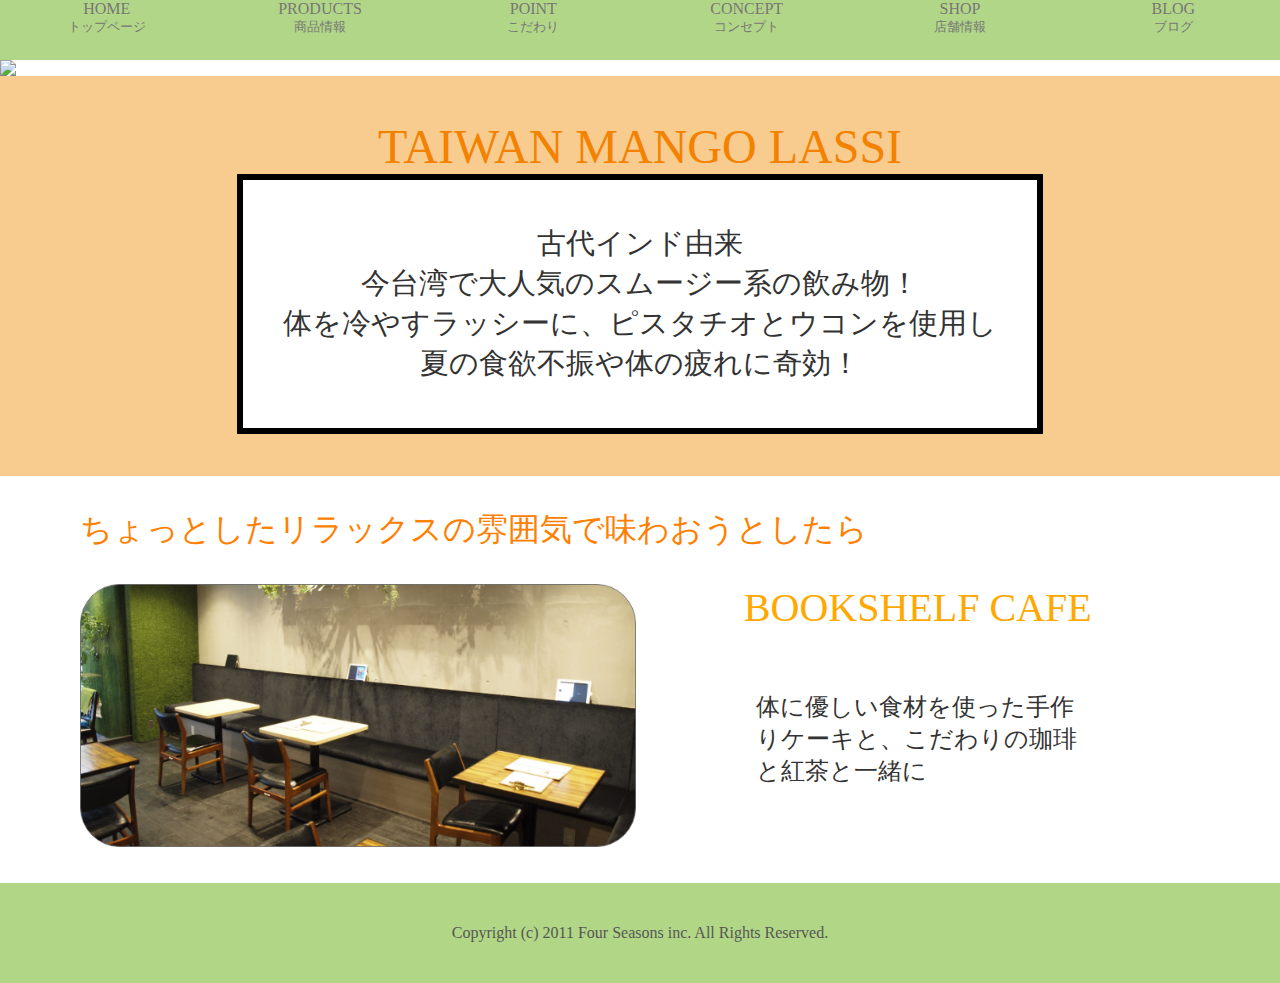
==== index.html @ 582a5374 "Shop info with padding change" ====
<!DOCTYPE html>
<html lang="en">
  <head>
    <meta charset="UTF-8" />
    <meta name="viewport" content="width=device-width, initial-scale=1.0" />
    <title>Document</title>
    <link rel="stylesheet" href="/css/style.css" />
  </head>

  <body>
    <div class="menu__bar">
      <ul class="menu__box">
        <li class="menu__list">
          <div>HOME</div>
          <div class="menu__list--Japanese">トップページ</div>
        </li>
        <li class="menu__list">
          <div>PRODUCTS</div>
          <div class="menu__list--Japanese">商品情報</div>
        </li>
        <li class="menu__list">
          <div>POINT</div>
          <div class="menu__list--Japanese">こだわり</div>
        </li>
        <li class="menu__list">
          <div>CONCEPT</div>
          <div class="menu__list--Japanese">コンセプト</div>
        </li>
        <li class="menu__list">
          <div>SHOP</div>
          <div class="menu__list--Japanese">店舗情報</div>
        </li>
        <li class="menu__list">
          <div>BLOG</div>
          <div class="menu__list--Japanese">ブログ</div>
        </li>
      </ul>
    </div>
    <div>
      <img class="title__img" src="/images/title.png" />
    </div>
    <div class="product__area">
      <div class="product__box">
        <div class="product__title">
          TAIWAN MANGO LASSI
        </div>

        <div class="product__content">
          <span>
            古代インド由来
          </span>
          <span>
            今台湾で大人気のスムージー系の飲み物！
          </span>
          <span>
            体を冷やすラッシーに、ピスタチオとウコンを使用し
          </span>
          <span>
            夏の食欲不振や体の疲れに奇効！
          </span>
        </div>
      </div>
    </div>
    <div class="shop__area">
      <div class="shop__title" style="font-size: 200%">
        ちょっとしたリラックスの雰囲気で味わおうとしたら
      </div>
      <div class="shop__info">
        <div class="shop__img">
          <img src="/images/shop.png" />
        </div>
        <div class="shop__overview">
          <div class="shop__overview--title">
            BOOKSHELF CAFE
          </div>
          <div class="shop__overview--intro">
            体に優しい食材を使った手作りケーキと、こだわりの珈琲と紅茶と一緒に
          </div>
        </div>
      </div>
    </div>
    <div class="footer">
      Copyright (c) 2011 Four Seasons inc. All Rights Reserved.
    </div>
  </body>
</html>
---- css/style.css ----
@font-face {
    font-family: "RoBrushStd-UB";
    src: url("/fonts/RoBrushStd-UB.otf") format("opentype");
    /*
    font-family: "BritannicBQ-Bold";
    src: url("/fonts/BritannicBQ-Bold.otf") format("opentype");
    */
}

@font-face {
    font-family: "BritannicBQ-Bold";
    src: url("/fonts/BritannicBQ-Bold.otf") format("opentype");
}

html,
body {
    font-family: "RoBrushStd-UB";
    margin: 0;
}


.menu__bar {
    top: 0px;
    left: 0px;
    width: 100%;
    height: 60px;
    background: #8BC24C 0% 0% no-repeat padding-box;
    opacity: 0.67;
    position: fixed;
}

.menu__box {
    list-style: none;
    padding: 0;
    margin: 0;
    display: flex;
    justify-content: center;
    font-size: medium;
}

.menu__list {
    width: calc(100% / 6);
    text-align: center;
    font-family: "RoBrushStd-UB";
    color: #333333;
    padding: 0;
}

.menu__list--Japanese {
    font-size: smaller;
}


/*
.title {
    position: relative;
    width: 100%;
    height: 100%;
    background-repeat: no-repeat;
    background-image: url("/images/title@2x.png");
    background-size: 100%;
    vertical-align: middle;
}
*/

.title__img {
    width: 100%;
    margin-top: 60px;
    vertical-align: middle;
}

.product__area {
    width: 100%;
    height: 400px;
    margin: 0;
    background: #f8cb8f;
    display: flex;
    align-items: center;
    justify-content: center;
    text-align: center;
    vertical-align: middle;
    opacity: 1;
}

.product__box {
    width: 100%;
    height: 100%;
    padding: 0;
    margin: 0;
    align-items: center;
    justify-content: center;
    text-align: center;
    display: flex;
    flex-direction: column;
    align-content: center;
}

.product__title {
    font-size: 300%;
    font-family: "BritannicBQ-Bold";
    color: #F38200;
}

.product__content {
    width: 62%;
    height: 62%;
    border-width: 6px;
    font-size: 180%;
    border-style: solid;
    border-color: black;
    font-family: "RoBrushStd-UB";
    color: #333333;
    margin: 0;
    background-color: white;
    display: flex;
    align-items: center;
    justify-content: center;
    flex-direction: column;
    vertical-align: middle;
}

.shop__area {
    margin: 0 3em;
}

.shop__title{
    padding: 1em 2em 0 1em;
    font-size: 200%;
    color: #FF8000;
    width: 100%;
}

.shop__info {
    padding: 2em;
    display: flex;
}

.shop__img {
    width: 50%;
}

.shop__img img {
    width: 100%;
}

.shop__overview {
    width: 40%;
    padding: 0 60px;
}

.shop__overview--intro{
    padding: 60px 60px;
    font-size: 150%;
    text-align: left;
    font-family: "RoBrushStd-UB";
    color: #333333;
}
.shop__overview--title{
    text-align: center;
    font-size: 250%;
    font-family: "RoBrushStd-UB";
    color: #FFA800;
}

/* .shop__area {
    height: 60%;
    flex-direction: row;
    display: flex;
    background-color: white;
    justify-content: center;
    align-content: center;
    text-align: center;
    vertical-align: middle;
    position: relative;
}

.shop__title{
    top :6%;
    left : 5%;
    bottom: auto;
    text-align: center;
    font-family: "RoBrushStd-UB";
    color: #FF8000;
    font-size: 200%;
    opacity: 1;
    position: absolute;
    background-color:white;
}
.shop__img{
    width: 50%;
    top : 15%;
    left:5%;
    right: auto;
    position: absolute;
    vertical-align: middle;
}
.shop__info{
    display: flex;
    vertical-align: middle;
    align-items: center;
    align-content: center;
    flex-direction: column;
}
.shop__info--title{
    position: absolute;
    top:6%;
    left:65%;
    text-align: center;
    font-size: 250%;
    font-family: "RoBrushStd-UB";
    color: #FFA800;
    opacity: 1;
}
.shop__info--intro{
    position: absolute;
    top:30%;
    left:70%;
    font-size: 150%;
    width: 50%;
    text-align: left;
    font-family: "RoBrushStd-UB";
    color: #333333;
    opacity: 1;
} */

.footer {
    left: 0;
    width: 100%;
    height: 100px;
    background: #8BC24C 0% 0% no-repeat padding-box;
    opacity: 0.67;
    align-items: center;
    justify-content: center;
    text-align: center;
    display: flex;
    vertical-align: middle;
}
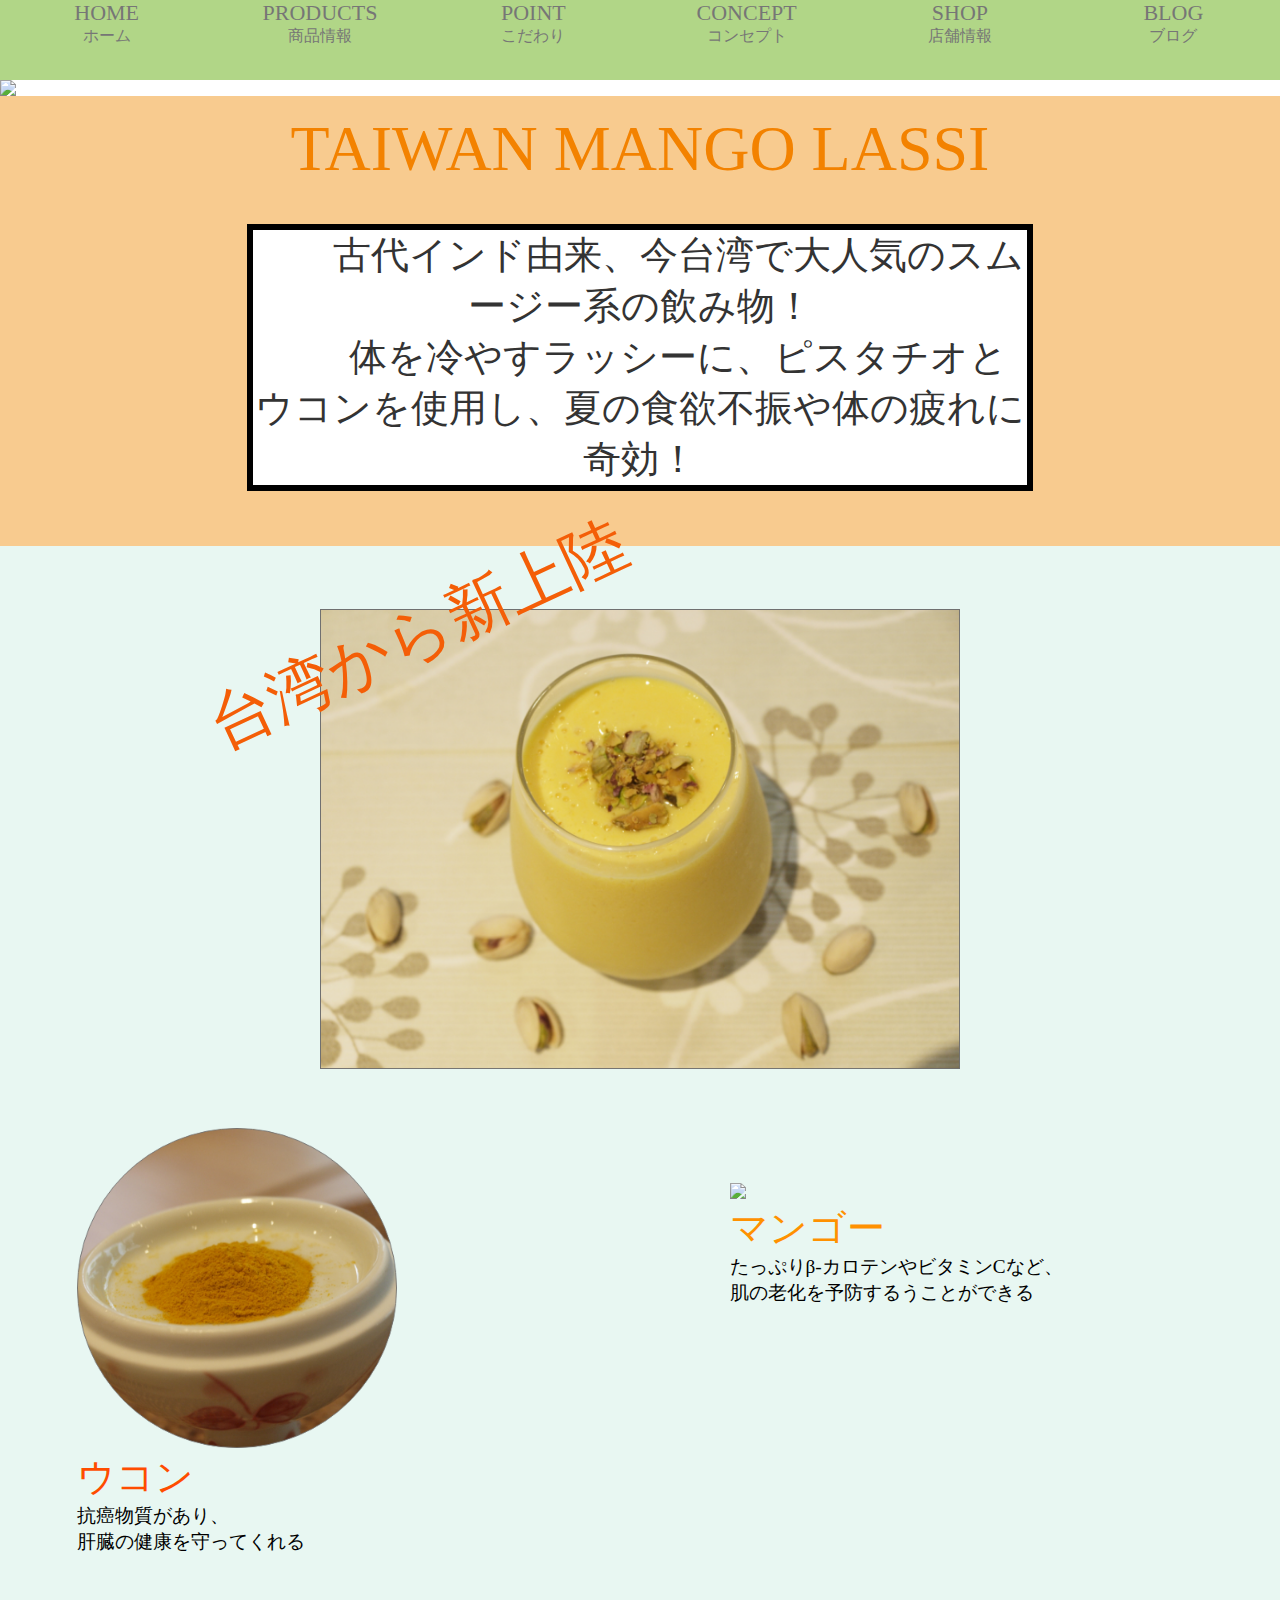
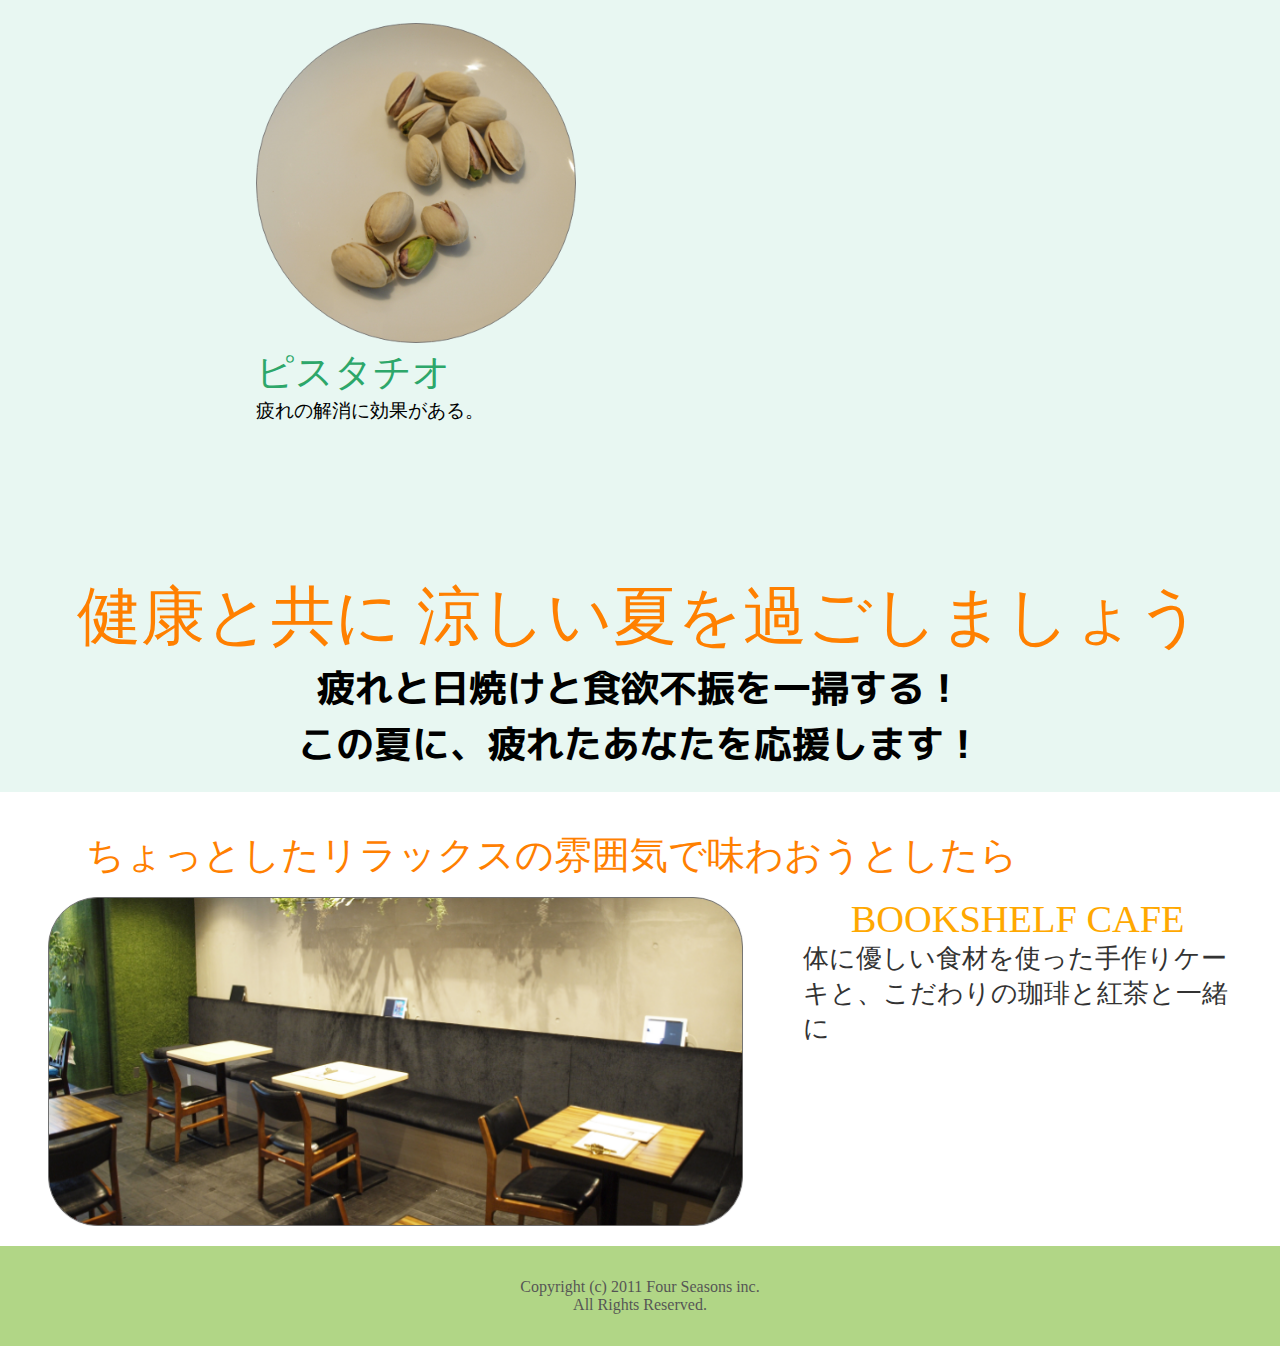
==== commit 7bd6f6f2: "Basic Website complete" ====
--- a/index.html
+++ b/index.html
@@ -12,7 +12,7 @@
       <ul class="menu__box">
         <li class="menu__list">
           <div>HOME</div>
-          <div class="menu__list--Japanese">トップページ</div>
+          <div class="menu__list--Japanese">ホーム</div>
         </li>
         <li class="menu__list">
           <div>PRODUCTS</div>
@@ -47,22 +47,69 @@
 
         <div class="product__content">
           <span>
-            古代インド由来
+            　　古代インド由来、今台湾で大人気のスムージー系の飲み物！
           </span>
           <span>
-            今台湾で大人気のスムージー系の飲み物！
-          </span>
-          <span>
-            体を冷やすラッシーに、ピスタチオとウコンを使用し
-          </span>
-          <span>
-            夏の食欲不振や体の疲れに奇効！
+            　　体を冷やすラッシーに、ピスタチオとウコンを使用し、夏の食欲不振や体の疲れに奇効！
           </span>
         </div>
       </div>
     </div>
+
+    <div class="point__area">
+
+      <div class="section__intro">
+        <div class="point__intro">
+          台湾から新上陸
+        </div>
+        <div class="point__product--img">
+          <img src="/images/product.png">
+        </div>
+      </div>
+
+      <div class="section__point">
+        <div class="point__ukon">
+          <img class="point__ukon--img" src="/images/ukon.png">
+          <div class="point__ukon--text">
+            <span class="point__ukon--textfont">ウコン</span>
+            <span>抗癌物質があり、</span>
+            <span>肝臓の健康を守ってくれる</span>
+          </div>
+        </div>
+
+        <div class="point__mango">
+          <img class="point__mango--img" src="/images/mangosummer.png">
+          <div class="point__mango--text">
+            <span class="point__mango--textfont">マンゴー</span>
+            <span>たっぷりβ-カロテンやビタミンCなど、</span>
+            <span>肌の老化を予防するうことができる</span>
+          </div>
+        </div>
+
+        <div class="point__pistachio">
+          <img class="point__pistachio--img" src="/images/pistachio.png">
+          <div class="point__pistachio--text">
+            <span class="point__pistachio--textfont">ピスタチオ</span>
+            <span>疲れの解消に効果がある。</span>
+          </div>
+        </div>
+
+      </div>
+
+      <div class="section-concept">
+        <div class="concept__first">
+          <span>健康と共に</span>
+          <span>涼しい夏を過ごしましょう</span>
+        </div>
+        <div class="concept__second">
+          <span>疲れと日焼けと食欲不振を一掃する！</span>
+          <span>この夏に、疲れたあなたを応援します！</span>
+        </div>
+      </div>
+
+    </div>
     <div class="shop__area">
-      <div class="shop__title" style="font-size: 200%">
+      <div class="shop__title">
         ちょっとしたリラックスの雰囲気で味わおうとしたら
       </div>
       <div class="shop__info">
@@ -80,7 +127,8 @@
       </div>
     </div>
     <div class="footer">
-      Copyright (c) 2011 Four Seasons inc. All Rights Reserved.
+      <span>Copyright (c) 2011 Four Seasons inc. </span>
+      <span>       All Rights Reserved.</span>
     </div>
   </body>
 </html>
--- a/css/style.css
+++ b/css/style.css
@@ -12,6 +12,11 @@
     src: url("/fonts/BritannicBQ-Bold.otf") format("opentype");
 }
 
+@font-face{
+    font-family: "MPLUS1p-Bold";
+    src:url("/fonts/MPLUS1p-Bold.ttf") format("truetype")
+}
+
 html,
 body {
     font-family: "RoBrushStd-UB";
@@ -20,22 +25,22 @@
 
 
 .menu__bar {
-    top: 0px;
-    left: 0px;
-    width: 100%;
-    height: 60px;
-    background: #8BC24C 0% 0% no-repeat padding-box;
+    width: 100%;
+    height: 80px;
+    background: #8BC24C;
     opacity: 0.67;
     position: fixed;
+    z-index: 10;
 }
 
 .menu__box {
     list-style: none;
     padding: 0;
-    margin: 0;
-    display: flex;
-    justify-content: center;
-    font-size: medium;
+    margin:0;
+    display: flex;
+    justify-content: center;
+    text-align: center;
+    vertical-align: middle;
 }
 
 .menu__list {
@@ -43,35 +48,21 @@
     text-align: center;
     font-family: "RoBrushStd-UB";
     color: #333333;
-    padding: 0;
+    font-size:22px;
 }
 
 .menu__list--Japanese {
-    font-size: smaller;
-}
-
-
-/*
-.title {
-    position: relative;
-    width: 100%;
-    height: 100%;
-    background-repeat: no-repeat;
-    background-image: url("/images/title@2x.png");
-    background-size: 100%;
-    vertical-align: middle;
-}
-*/
+    font-size: 16px;
+}
 
 .title__img {
     width: 100%;
-    margin-top: 60px;
+    margin-top: 80px;
     vertical-align: middle;
 }
 
 .product__area {
     width: 100%;
-    height: 400px;
     margin: 0;
     background: #f8cb8f;
     display: flex;
@@ -86,7 +77,7 @@
     width: 100%;
     height: 100%;
     padding: 0;
-    margin: 0;
+    margin: 1em;
     align-items: center;
     justify-content: center;
     text-align: center;
@@ -96,7 +87,7 @@
 }
 
 .product__title {
-    font-size: 300%;
+    font-size: 5vw;
     font-family: "BritannicBQ-Bold";
     color: #F38200;
 }
@@ -105,12 +96,12 @@
     width: 62%;
     height: 62%;
     border-width: 6px;
-    font-size: 180%;
+    font-size: 3vw;
     border-style: solid;
     border-color: black;
     font-family: "RoBrushStd-UB";
     color: #333333;
-    margin: 0;
+    margin: 1em;
     background-color: white;
     display: flex;
     align-items: center;
@@ -119,24 +110,135 @@
     vertical-align: middle;
 }
 
+.point__area{
+    background: #e8f7f2;
+}
+
+.section__intro{
+    position: relative;
+    display: flex;
+    padding-top:7vh;
+    margin:auto;
+    justify-content: center;
+}
+.point__intro{
+    position: absolute;
+    transform: rotate(-25deg); 
+    font-size:5vw;
+    color:#F45E07;
+    top:5vh;
+    left:15vw;
+}
+.point__product--img{
+    width:50%;
+}
+.point__product--img img{
+    width: 100%;
+}
+
+.section__point{
+    position: relative;
+    display: flex;
+    justify-content: center; 
+    width: auto;
+    height:auto;
+    min-height: 1400px;
+}
+.point__ukon{
+    position:absolute;
+    top: 5%;
+    left: 6%;
+}
+.point__ukon--img{
+    width: 25vw;
+}
+.point__ukon--img img{
+    width: 100%;
+}
+.point__ukon--text{
+    display: flex;
+    flex-direction: column;
+    font-size: 1.5vw;
+}
+.point__ukon--textfont{
+    color : #FF4C00;
+    font-size: 3vw;
+}
+
+.point__mango{
+    position: absolute;
+    top: 10%;
+    left: 57%;
+}
+.point__mango--img{
+    width: 32vw;
+}
+.point__mango--img img{
+    width: 100%;
+}
+.point__mango--text{
+    display: flex;
+    flex-direction: column;
+    font-size: 1.5vw;
+}
+.point__mango--textfont{
+    color : #FF9100;
+    font-size: 3vw;
+}
+
+.point__pistachio{
+    position: absolute;
+    top: 50%;
+    left: 20%;
+}
+.point__pistachio--text{
+    display: flex;
+    flex-direction: column;
+    font-size: 1.5vw;
+}
+.point__pistachio--img{
+    width: 25vw;
+}
+.point__pistachio--img img{
+    width: 100%;
+}
+.point__pistachio--textfont{
+    color : #2da76a;
+    font-size: 3vw;
+}
+
+.section-concept{
+    text-align: center;
+    padding-bottom: 20px;
+}
+.concept__first{
+    color: #FF8000;
+    font-size: 5vw;
+}
+.concept__second{
+    display: flex;
+    font-family: "MPLUS1p-Bold";
+    flex-direction: column;
+    font-size: 3vw;
+}
 .shop__area {
     margin: 0 3em;
 }
 
 .shop__title{
     padding: 1em 2em 0 1em;
-    font-size: 200%;
+    font-size: 3vw;
     color: #FF8000;
     width: 100%;
 }
 
 .shop__info {
-    padding: 2em;
+    padding: 1em 0 1em 0;
     display: flex;
 }
 
 .shop__img {
-    width: 50%;
+    width: 60vw;
 }
 
 .shop__img img {
@@ -145,93 +247,136 @@
 
 .shop__overview {
     width: 40%;
-    padding: 0 60px;
+    padding: 0 0 0 60px;
 }
 
 .shop__overview--intro{
-    padding: 60px 60px;
-    font-size: 150%;
+    font-size: 2vw;
     text-align: left;
     font-family: "RoBrushStd-UB";
     color: #333333;
 }
 .shop__overview--title{
     text-align: center;
-    font-size: 250%;
+    font-size: 3vw;
     font-family: "RoBrushStd-UB";
     color: #FFA800;
 }
 
-/* .shop__area {
-    height: 60%;
-    flex-direction: row;
-    display: flex;
-    background-color: white;
-    justify-content: center;
-    align-content: center;
-    text-align: center;
-    vertical-align: middle;
-    position: relative;
-}
-
-.shop__title{
-    top :6%;
-    left : 5%;
-    bottom: auto;
-    text-align: center;
-    font-family: "RoBrushStd-UB";
-    color: #FF8000;
-    font-size: 200%;
-    opacity: 1;
-    position: absolute;
-    background-color:white;
-}
-.shop__img{
-    width: 50%;
-    top : 15%;
-    left:5%;
-    right: auto;
-    position: absolute;
-    vertical-align: middle;
-}
-.shop__info{
-    display: flex;
-    vertical-align: middle;
-    align-items: center;
-    align-content: center;
-    flex-direction: column;
-}
-.shop__info--title{
-    position: absolute;
-    top:6%;
-    left:65%;
-    text-align: center;
-    font-size: 250%;
-    font-family: "RoBrushStd-UB";
-    color: #FFA800;
-    opacity: 1;
-}
-.shop__info--intro{
-    position: absolute;
-    top:30%;
-    left:70%;
-    font-size: 150%;
-    width: 50%;
-    text-align: left;
-    font-family: "RoBrushStd-UB";
-    color: #333333;
-    opacity: 1;
-} */
 
 .footer {
-    left: 0;
     width: 100%;
     height: 100px;
     background: #8BC24C 0% 0% no-repeat padding-box;
     opacity: 0.67;
     align-items: center;
     justify-content: center;
-    text-align: center;
-    display: flex;
-    vertical-align: middle;
+    flex-direction: column;
+    text-align: center;
+    display: flex;
+    vertical-align: middle;
+}
+
+@media only screen and (max-width: 1400px){
+    .section__point{
+        min-height: 1100px;
+    }
+}
+@media only screen and (max-width: 1024px){
+    .section__point{
+        min-height: 900px;
+    }
+}
+/* tablet layout */
+@media only screen and (max-width: 768px) {
+
+    .menu__bar {
+        height: 60px;
+    }
+    .title__img {
+        margin-top: 60px;
+    }
+    .menu__list {
+        font-size:18px;
+    }
+    .menu__list--Japanese {
+        font-size: 12px;
+    }
+    .point__ukon{
+        position: static;
+
+    }
+    .point__mango{
+        position: static;
+    }
+    .point__pistachio{
+        position: static;
+
+    }
+    .section__point{
+        min-height: 600px;
+        position: static;
+        display: flex;
+        flex-direction: column;
+        text-align: center;
+    }
+    .point__ukon--img{
+        width: 45vw;
+    }
+    .point__mango--img{
+        width: 45vw;
+    }
+    .point__pistachio--img{
+        width: 45vw;
+    }
+    .footer {
+        height: 70px;
+        font-size:10px;
+    }
+}
+
+/* mobile layout */
+@media only screen and  (max-width: 576px) {
+    .menu__bar {
+        height: 40px;
+    }
+    .title__img {
+        margin-top: 40px;
+    }
+    .menu__list {
+        font-size:10px;
+    }
+    .menu__list--Japanese {
+        font-size: 8px;
+    }
+    .point__ukon{
+        position: static;
+    }
+    .point__mango{
+        position: static;
+    }
+    .point__pistachio{
+        position: static;
+
+    }
+    .section__point{
+        min-height: 600px;
+        position: static;
+        display: flex;
+        flex-direction: column;
+        text-align: center;
+    }
+    .point__ukon--img{
+        width: 45vw;
+    }
+    .point__mango--img{
+        width: 45vw;
+    }
+    .point__pistachio--img{
+        width: 45vw;
+    }
+    .footer {
+        height: 50px;
+        font-size:8px;
+    }
 }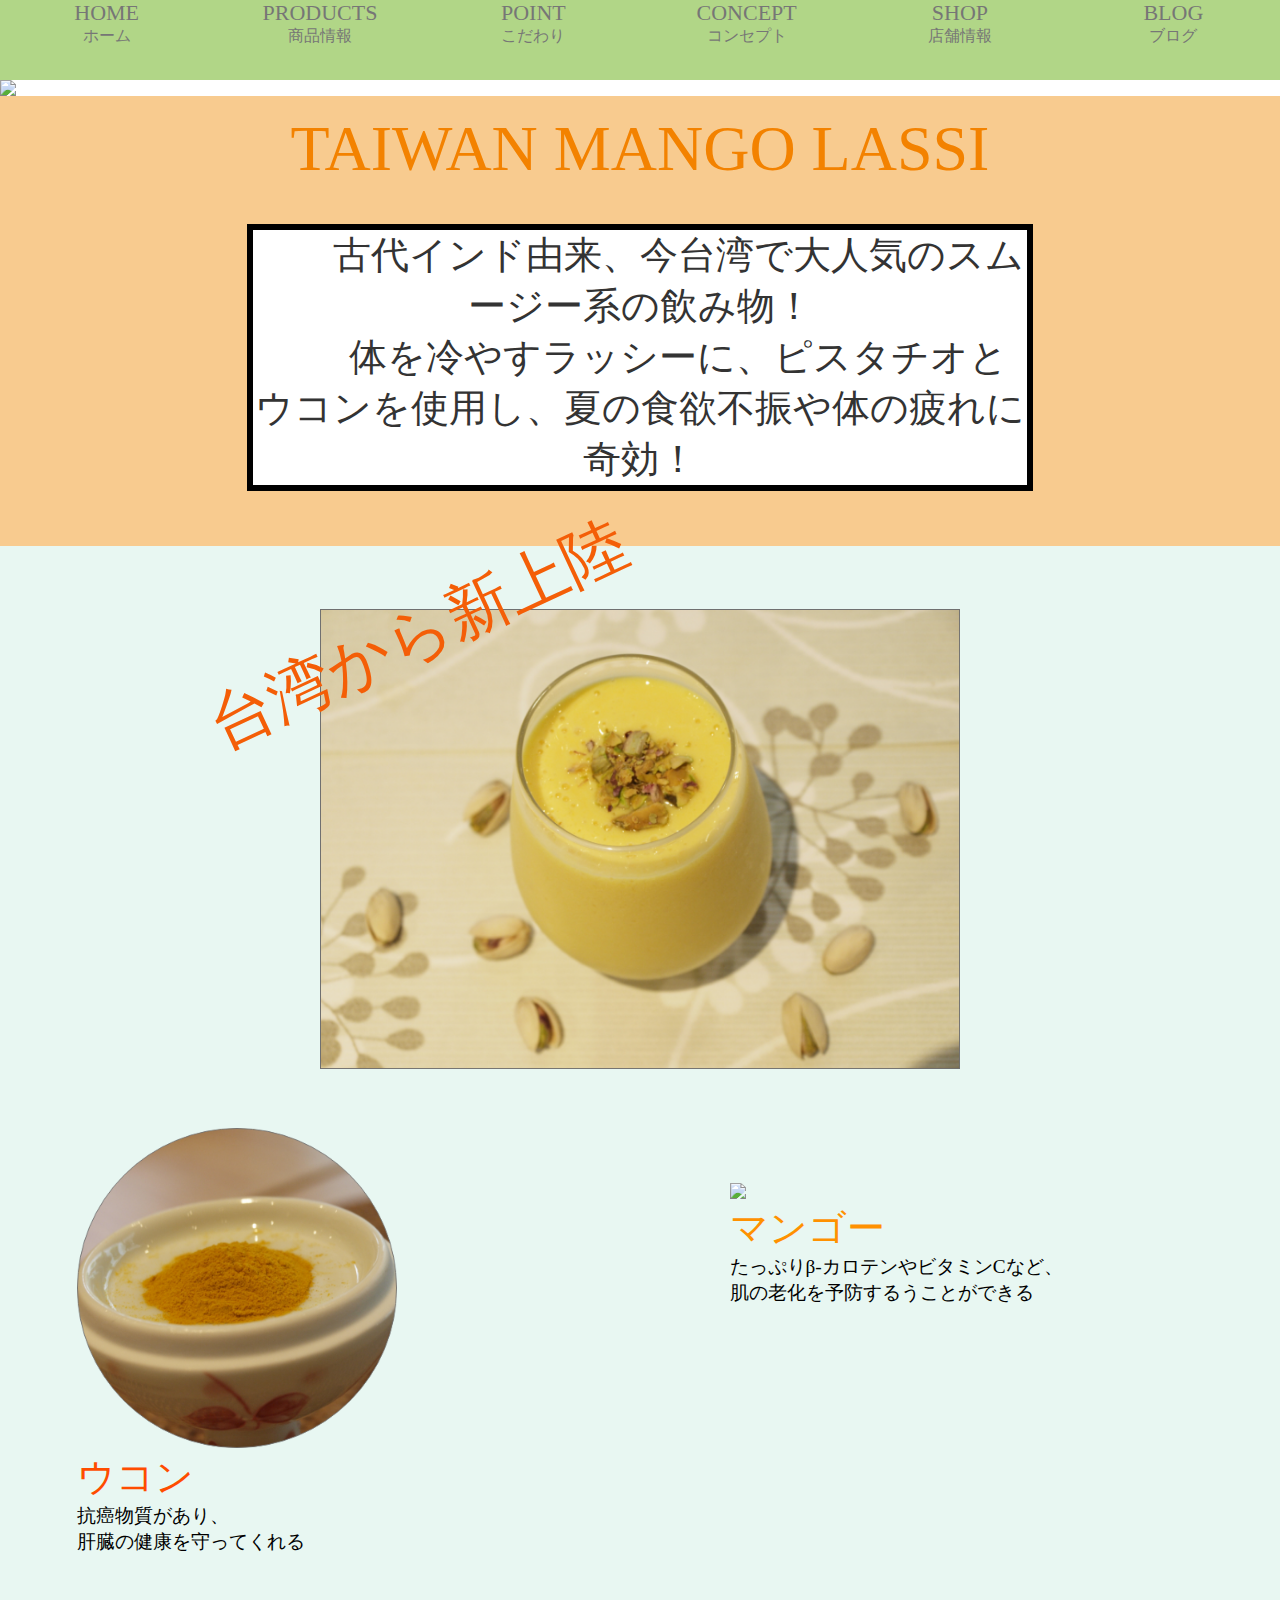
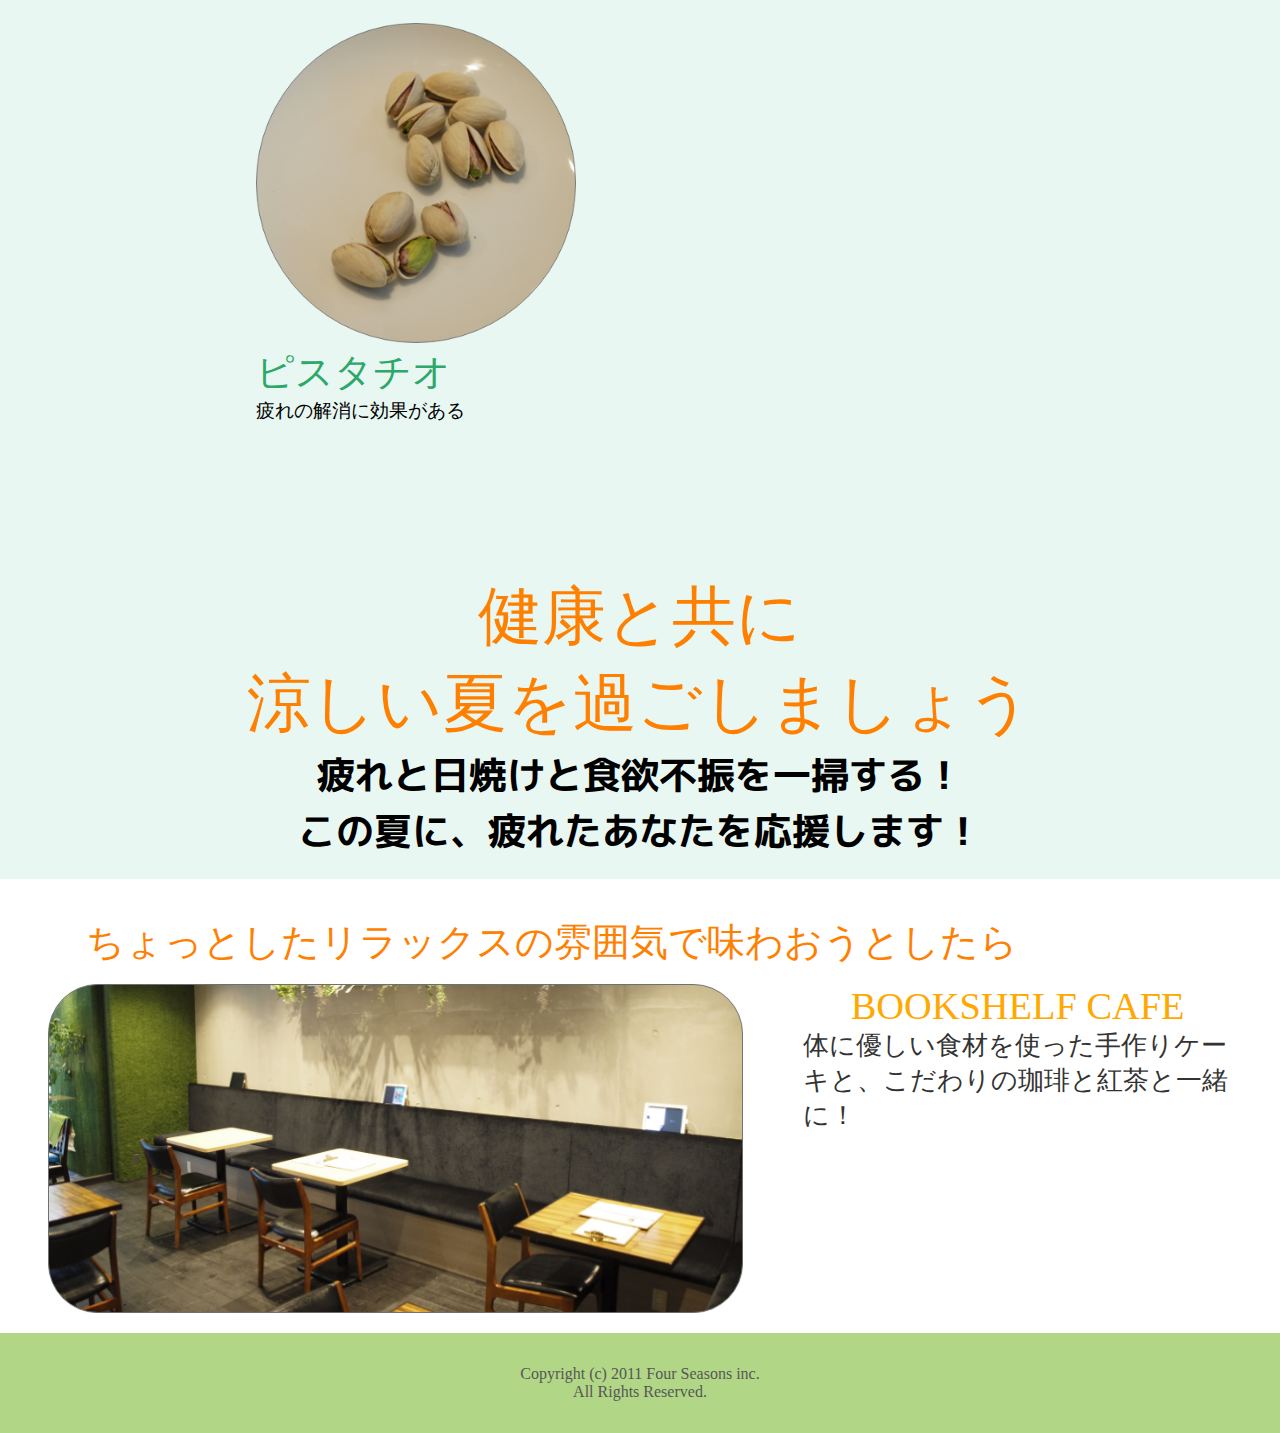
==== commit 4e6642aa: "Some Issues" ====
--- a/index.html
+++ b/index.html
@@ -90,7 +90,7 @@
           <img class="point__pistachio--img" src="/images/pistachio.png">
           <div class="point__pistachio--text">
             <span class="point__pistachio--textfont">ピスタチオ</span>
-            <span>疲れの解消に効果がある。</span>
+            <span>疲れの解消に効果がある</span>
           </div>
         </div>
 
@@ -121,7 +121,7 @@
             BOOKSHELF CAFE
           </div>
           <div class="shop__overview--intro">
-            体に優しい食材を使った手作りケーキと、こだわりの珈琲と紅茶と一緒に
+            体に優しい食材を使った手作りケーキと、こだわりの珈琲と紅茶と一緒に！
           </div>
         </div>
       </div>
--- a/css/style.css
+++ b/css/style.css
@@ -32,6 +32,7 @@
     position: fixed;
     z-index: 10;
 }
+/* ずれています */
 
 .menu__box {
     list-style: none;
@@ -213,6 +214,8 @@
 }
 .concept__first{
     color: #FF8000;
+    display: flex;
+    flex-direction: column;
     font-size: 5vw;
 }
 .concept__second{
@@ -244,7 +247,7 @@
 .shop__img img {
     width: 100%;
 }
-
+/* center align */
 .shop__overview {
     width: 40%;
     padding: 0 0 0 60px;
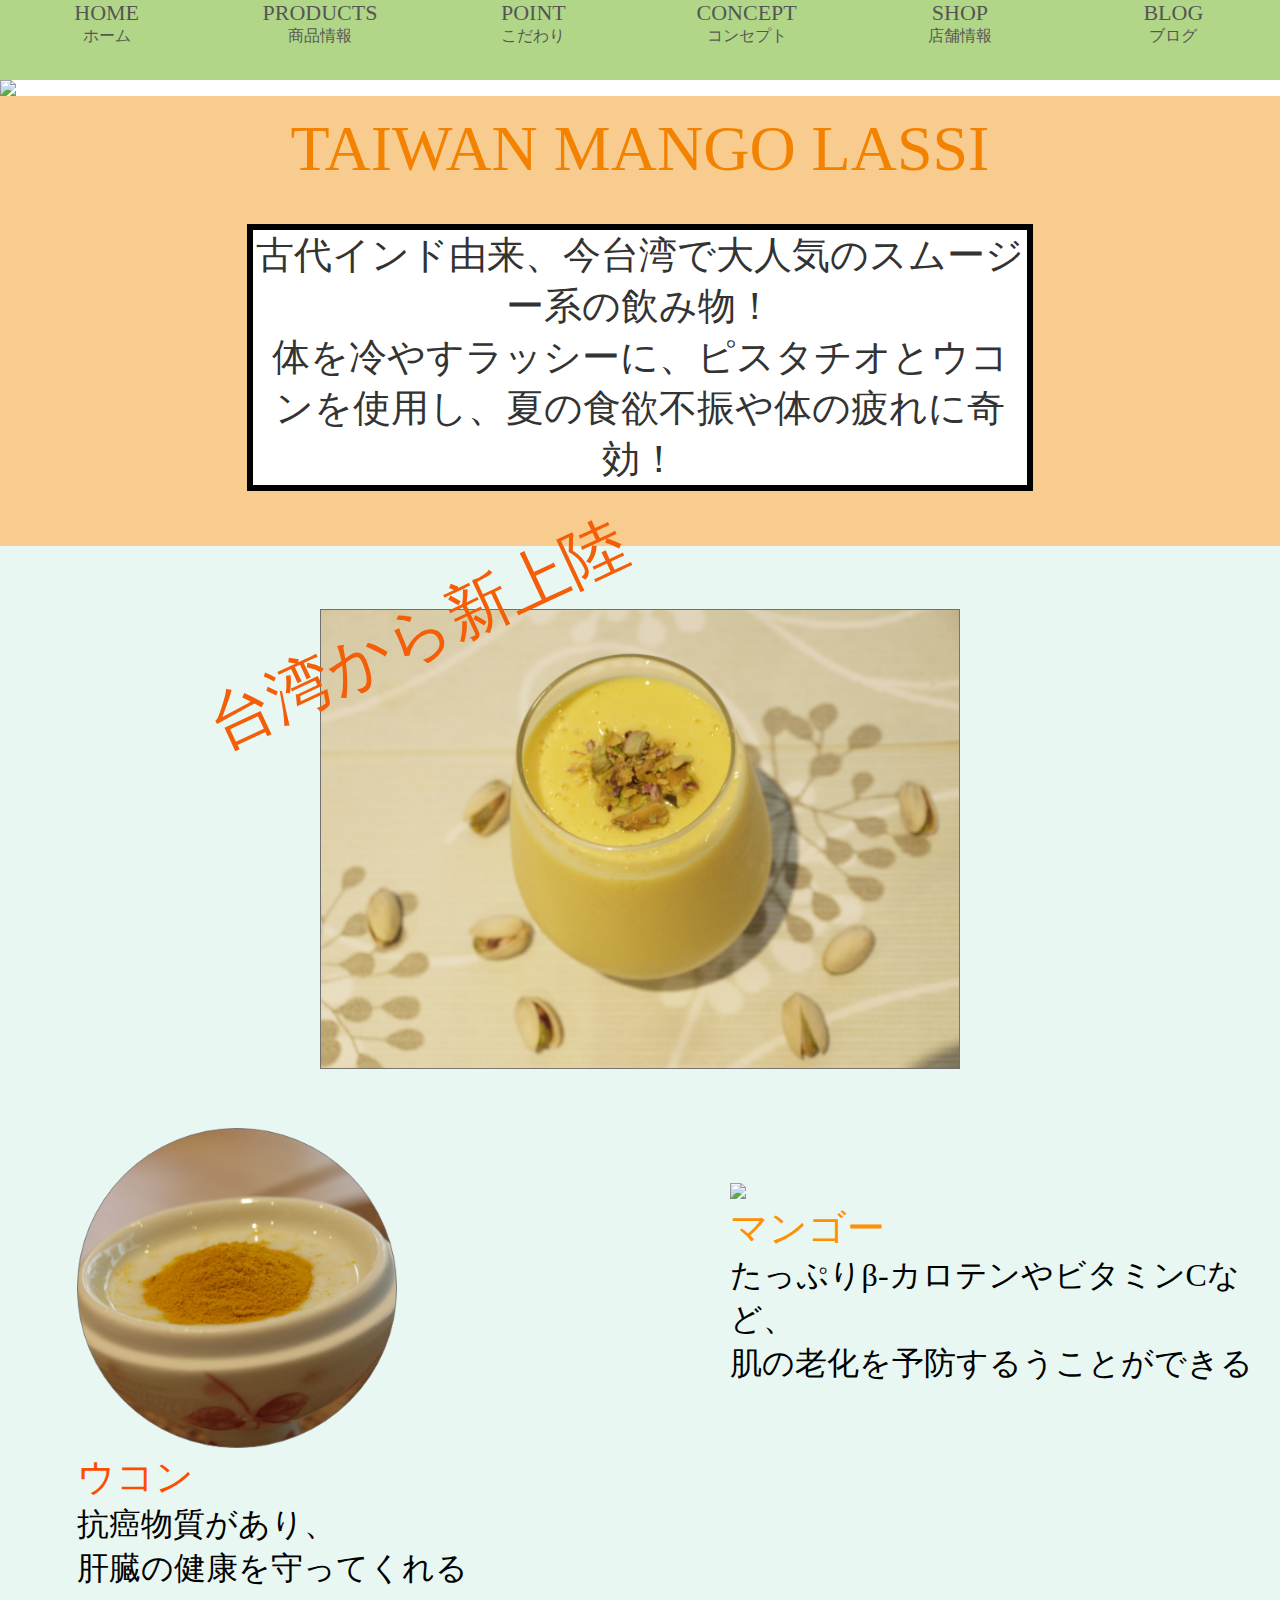
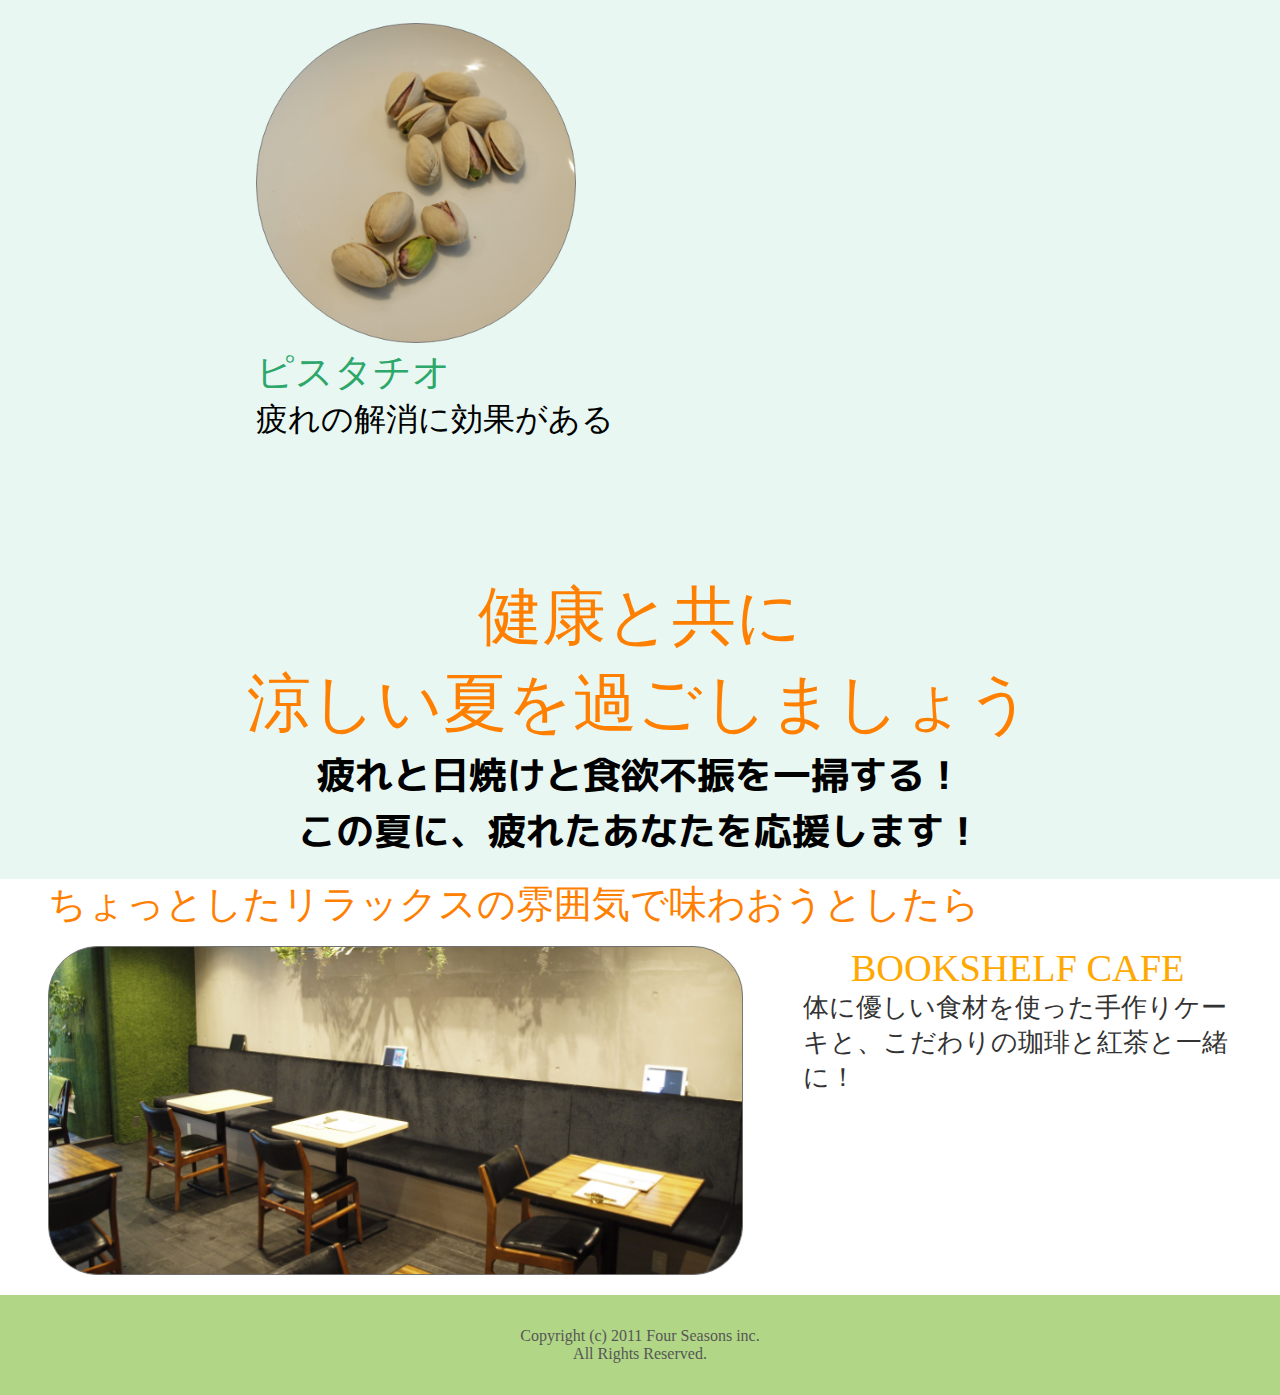
==== commit ba65f2d9: "Animation, Blog API, CMS LogIn" ====
--- a/index.html
+++ b/index.html
@@ -5,41 +5,102 @@
     <meta name="viewport" content="width=device-width, initial-scale=1.0" />
     <title>Document</title>
     <link rel="stylesheet" href="/css/style.css" />
+    <script defer src="./js/main.js"></script>
+    <script defer src="./js/blog.js"></script>
   </head>
 
   <body>
+    <div class="headShape">
+      <div id="nav-drawer">
+        <input id="nav-input" type="checkbox" class="nav-unshown" />
+        <label id="nav-open" for="nav-input"><span></span></label>
+        <label class="nav-unshown" id="nav-close" for="nav-input"></label>
+        <div id="nav-content">
+          <ul class="nav__box">
+            <li class="nav__list">
+              <a href="#top" style="color: inherit; text-decoration: none;">
+                <div>HOME</div>
+              </a>
+            </li>
+            <li class="nav__list">
+              <a
+                href="#products"
+                style="color: inherit; text-decoration: none;"
+              >
+                <div>PRODUCTS</div>
+              </a>
+            </li>
+            <li class="nav__list">
+              <a href="#points" style="color: inherit; text-decoration: none;">
+                <div>POINT</div>
+              </a>
+            </li>
+            <li class="nav__list">
+              <a
+                href="#concepts"
+                style="color: inherit; text-decoration: none;"
+              >
+                <div>CONCEPT</div>
+              </a>
+            </li>
+            <li class="nav__list">
+              <a href="#shops" style="color: inherit; text-decoration: none;">
+                <div>SHOP</div>
+              </a>
+            </li>
+            <li class="nav__list">
+              <a href="#blogs" style="color: inherit; text-decoration: none;">
+                <div>BLOG</div>
+              </a>
+            </li>
+          </ul>
+        </div>
+      </div>
+    </div>
     <div class="menu__bar">
       <ul class="menu__box">
         <li class="menu__list">
-          <div>HOME</div>
-          <div class="menu__list--Japanese">ホーム</div>
-        </li>
-        <li class="menu__list">
-          <div>PRODUCTS</div>
-          <div class="menu__list--Japanese">商品情報</div>
-        </li>
-        <li class="menu__list">
-          <div>POINT</div>
-          <div class="menu__list--Japanese">こだわり</div>
-        </li>
-        <li class="menu__list">
-          <div>CONCEPT</div>
-          <div class="menu__list--Japanese">コンセプト</div>
-        </li>
-        <li class="menu__list">
-          <div>SHOP</div>
-          <div class="menu__list--Japanese">店舗情報</div>
-        </li>
-        <li class="menu__list">
-          <div>BLOG</div>
-          <div class="menu__list--Japanese">ブログ</div>
+          <a href="#top" style="color: inherit; text-decoration: none;">
+            <div>HOME</div>
+            <div class="menu__list--Japanese">ホーム</div>
+          </a>
+        </li>
+        <li class="menu__list">
+          <a href="#products" style="color: inherit; text-decoration: none;">
+            <div>PRODUCTS</div>
+            <div class="menu__list--Japanese">商品情報</div>
+          </a>
+        </li>
+        <li class="menu__list">
+          <a href="#points" style="color: inherit; text-decoration: none;">
+            <div>POINT</div>
+            <div class="menu__list--Japanese">こだわり</div>
+          </a>
+        </li>
+        <li class="menu__list">
+          <a href="#concepts" style="color: inherit; text-decoration: none;">
+            <div>CONCEPT</div>
+            <div class="menu__list--Japanese">コンセプト</div>
+          </a>
+        </li>
+        <li class="menu__list">
+          <a href="#shops" style="color: inherit; text-decoration: none;">
+            <div>SHOP</div>
+            <div class="menu__list--Japanese">店舗情報</div>
+          </a>
+        </li>
+        <li class="menu__list">
+          <a href="blogs" style="color: inherit; text-decoration: none;">
+            <div>BLOG</div>
+            <div class="menu__list--Japanese">ブログ</div>
+          </a>
         </li>
       </ul>
     </div>
-    <div>
+    <div id="top" class="title">
       <img class="title__img" src="/images/title.png" />
     </div>
-    <div class="product__area">
+    <div id="products" class="product__area">
       <div class="product__box">
         <div class="product__title">
           TAIWAN MANGO LASSI
@@ -47,29 +108,28 @@
 
         <div class="product__content">
           <span>
-            　　古代インド由来、今台湾で大人気のスムージー系の飲み物！
+            古代インド由来、今台湾で大人気のスムージー系の飲み物！
           </span>
           <span>
-            　　体を冷やすラッシーに、ピスタチオとウコンを使用し、夏の食欲不振や体の疲れに奇効！
+            体を冷やすラッシーに、ピスタチオとウコンを使用し、夏の食欲不振や体の疲れに奇効！
           </span>
         </div>
       </div>
     </div>
 
-    <div class="point__area">
-
+    <div id="points" class="point__area">
       <div class="section__intro">
         <div class="point__intro">
           台湾から新上陸
         </div>
         <div class="point__product--img">
-          <img src="/images/product.png">
+          <img src="/images/product.png" />
         </div>
       </div>
 
       <div class="section__point">
         <div class="point__ukon">
-          <img class="point__ukon--img" src="/images/ukon.png">
+          <img class="point__ukon--img" src="/images/ukon.png" />
           <div class="point__ukon--text">
             <span class="point__ukon--textfont">ウコン</span>
             <span>抗癌物質があり、</span>
@@ -78,7 +138,7 @@
         </div>
 
         <div class="point__mango">
-          <img class="point__mango--img" src="/images/mangosummer.png">
+          <img class="point__mango--img" src="/images/mangosummer.png" />
           <div class="point__mango--text">
             <span class="point__mango--textfont">マンゴー</span>
             <span>たっぷりβ-カロテンやビタミンCなど、</span>
@@ -87,16 +147,15 @@
         </div>
 
         <div class="point__pistachio">
-          <img class="point__pistachio--img" src="/images/pistachio.png">
+          <img class="point__pistachio--img" src="/images/pistachio.png" />
           <div class="point__pistachio--text">
             <span class="point__pistachio--textfont">ピスタチオ</span>
             <span>疲れの解消に効果がある</span>
           </div>
         </div>
-
-      </div>
-
-      <div class="section-concept">
+      </div>
+
+      <div id="concepts" class="section-concept">
         <div class="concept__first">
           <span>健康と共に</span>
           <span>涼しい夏を過ごしましょう</span>
@@ -106,9 +165,8 @@
           <span>この夏に、疲れたあなたを応援します！</span>
         </div>
       </div>
-
-    </div>
-    <div class="shop__area">
+    </div>
+    <div id="shops" class="shop__area">
       <div class="shop__title">
         ちょっとしたリラックスの雰囲気で味わおうとしたら
       </div>
@@ -126,9 +184,21 @@
         </div>
       </div>
     </div>
+    <div>
+    <button onclick="topFunction()" id="myBtn" title="Go to top">TOP</button>
+    <div id="blogs" class="blog_area">
+      <!-- <div class="blog_set">
+        <div class="blog__img">  
+          <img src="/images/blog1.png">
+        </div>
+        <div class="blog__title">
+            Start your new life
+        </div>
+      </div> -->
+    </div>
     <div class="footer">
       <span>Copyright (c) 2011 Four Seasons inc. </span>
-      <span>       All Rights Reserved.</span>
+      <span> All Rights Reserved.</span>
     </div>
   </body>
 </html>
--- a/css/style.css
+++ b/css/style.css
@@ -12,17 +12,14 @@
     src: url("/fonts/BritannicBQ-Bold.otf") format("opentype");
 }
 
-@font-face{
+@font-face {
     font-family: "MPLUS1p-Bold";
-    src:url("/fonts/MPLUS1p-Bold.ttf") format("truetype")
-}
-
-html,
-body {
-    font-family: "RoBrushStd-UB";
+    src: url("/fonts/MPLUS1p-Bold.ttf") format("truetype")
+}
+
+html, body {
     margin: 0;
 }
-
 
 .menu__bar {
     width: 100%;
@@ -32,12 +29,13 @@
     position: fixed;
     z-index: 10;
 }
+
 /* ずれています */
 
 .menu__box {
     list-style: none;
     padding: 0;
-    margin:0;
+    margin: 0;
     display: flex;
     justify-content: center;
     text-align: center;
@@ -49,11 +47,17 @@
     text-align: center;
     font-family: "RoBrushStd-UB";
     color: #333333;
-    font-size:22px;
+    color: inherit;
+    text-decoration: none;
+    font-size: 22px;
 }
 
 .menu__list--Japanese {
     font-size: 16px;
+}
+
+.title {
+    display: block;
 }
 
 .title__img {
@@ -111,126 +115,156 @@
     vertical-align: middle;
 }
 
-.point__area{
+.point__area {
     background: #e8f7f2;
 }
 
-.section__intro{
+.section__intro {
     position: relative;
     display: flex;
-    padding-top:7vh;
-    margin:auto;
+    padding-top: 7vh;
+    margin: auto;
     justify-content: center;
 }
-.point__intro{
+
+.point__intro {
+    z-index: 2;
     position: absolute;
-    transform: rotate(-25deg); 
-    font-size:5vw;
-    color:#F45E07;
-    top:5vh;
-    left:15vw;
-}
-.point__product--img{
-    width:50%;
-}
-.point__product--img img{
-    width: 100%;
-}
-
-.section__point{
+    font-family: "RoBrushStd-UB";
+    transform: rotate(-25deg);
+    font-size: 5vw;
+    color: #F45E07;
+    top: 5vh;
+    left: 15vw;
+}
+
+.point__product--img {
+    z-index: 0;
+    width: 50%;
+}
+
+.point__product--img img {
+    width: 100%;
+}
+
+.section__point {
     position: relative;
     display: flex;
-    justify-content: center; 
+    justify-content: center;
     width: auto;
-    height:auto;
+    height: auto;
     min-height: 1400px;
 }
-.point__ukon{
-    position:absolute;
+
+.point__ukon {
+    position: absolute;
     top: 5%;
     left: 6%;
 }
-.point__ukon--img{
+
+.point__ukon--img {
     width: 25vw;
 }
-.point__ukon--img img{
-    width: 100%;
-}
-.point__ukon--text{
-    display: flex;
-    flex-direction: column;
-    font-size: 1.5vw;
-}
-.point__ukon--textfont{
-    color : #FF4C00;
+
+.point__ukon--img img {
+    width: 100%;
+}
+
+.point__ukon--text {
+    display: flex;
+    font-family: "RoBrushStd-UB";
+    flex-direction: column;
+    font-size: 2.5vw;
+}
+
+.point__ukon--textfont {
+    color: #FF4C00;
     font-size: 3vw;
 }
 
-.point__mango{
+.point__mango {
     position: absolute;
+    font-family: "RoBrushStd-UB";
     top: 10%;
     left: 57%;
 }
-.point__mango--img{
+
+.point__mango--img {
     width: 32vw;
 }
-.point__mango--img img{
-    width: 100%;
-}
-.point__mango--text{
-    display: flex;
-    flex-direction: column;
-    font-size: 1.5vw;
-}
-.point__mango--textfont{
-    color : #FF9100;
+
+.point__mango--img img {
+    width: 100%;
+}
+
+.point__mango--text {
+    display: flex;
+    flex-direction: column;
+    font-family: "RoBrushStd-UB";
+    font-size: 2.5vw;
+}
+
+.point__mango--textfont {
+    color: #FF9100;
+    font-family: "RoBrushStd-UB";
     font-size: 3vw;
 }
 
-.point__pistachio{
+.point__pistachio {
     position: absolute;
     top: 50%;
     left: 20%;
 }
-.point__pistachio--text{
-    display: flex;
-    flex-direction: column;
-    font-size: 1.5vw;
-}
-.point__pistachio--img{
+
+.point__pistachio--text {
+    display: flex;
+    flex-direction: column;
+    font-family: "RoBrushStd-UB";
+    font-size: 2.5vw;
+}
+
+.point__pistachio--img {
     width: 25vw;
 }
-.point__pistachio--img img{
-    width: 100%;
-}
-.point__pistachio--textfont{
-    color : #2da76a;
+
+.point__pistachio--img img {
+    width: 100%;
+}
+
+.point__pistachio--textfont {
+    color: #2da76a;
     font-size: 3vw;
-}
-
-.section-concept{
+    font-family: "RoBrushStd-UB";
+}
+
+.section-concept {
     text-align: center;
     padding-bottom: 20px;
 }
-.concept__first{
+
+.concept__first {
     color: #FF8000;
+    font-family: "RoBrushStd-UB";
     display: flex;
     flex-direction: column;
     font-size: 5vw;
 }
-.concept__second{
+
+.concept__second {
     display: flex;
     font-family: "MPLUS1p-Bold";
     flex-direction: column;
     font-size: 3vw;
 }
+
 .shop__area {
     margin: 0 3em;
 }
 
-.shop__title{
-    padding: 1em 2em 0 1em;
+.shop__title {
+    /* padding: 1em 2em 0 1em; */
     font-size: 3vw;
+    font-family: "RoBrushStd-UB";
     color: #FF8000;
     width: 100%;
 }
@@ -247,32 +281,70 @@
 .shop__img img {
     width: 100%;
 }
+
 /* center align */
+
 .shop__overview {
     width: 40%;
     padding: 0 0 0 60px;
 }
 
-.shop__overview--intro{
+.shop__overview--intro {
     font-size: 2vw;
     text-align: left;
     font-family: "RoBrushStd-UB";
     color: #333333;
 }
-.shop__overview--title{
+
+.shop__overview--title {
     text-align: center;
     font-size: 3vw;
     font-family: "RoBrushStd-UB";
     color: #FFA800;
 }
 
-
+.blog_area{
+    padding:0 0 0 2em;
+    display: flex;
+    flex-direction: row;
+    background-color: #d5e9be;
+    align-items: center;
+    vertical-align: middle;
+    text-align:center;
+
+}
+.blog__set{
+    display: flex;
+    align-items: center;
+    vertical-align: middle;
+    flex-direction: column;
+    text-align:center;
+}
+.blog__img{
+    align-items: center;
+    vertical-align: middle;
+    text-align:center;
+    padding:0.7em 0 0 0;
+    width: 70%;
+}
+.blog__img img{
+    width: 100%;
+}
+.blog__title{
+    padding:0 0 0.7em 0;
+    align-items: center;
+    vertical-align: middle;
+    text-align:center;
+    font-family: "RoBrushStd-UB";
+    font-size:1.6vw;
+}
 .footer {
     width: 100%;
     height: 100px;
     background: #8BC24C 0% 0% no-repeat padding-box;
     opacity: 0.67;
     align-items: center;
+    font-family: "RoBrushStd-UB";
     justify-content: center;
     flex-direction: column;
     text-align: center;
@@ -280,106 +352,277 @@
     vertical-align: middle;
 }
 
-@media only screen and (max-width: 1400px){
-    .section__point{
+.headShape {
+    display: none;
+    z-index: 99;
+}
+
+#nav-drawer {
+    position: relative;
+    
+}
+
+/*チェックボックス等は非表示に*/
+
+.nav-unshown {
+    display: none;
+}
+
+/*アイコンのスペース*/
+
+#nav-open {
+    display: inline-block;
+    width: 30px;
+    height: 22px;
+    vertical-align: middle;
+}
+
+/*ハンバーガーアイコンをCSSだけで表現*/
+
+#nav-open span, #nav-open span:before, #nav-open span:after {
+    position: absolute;
+    height: 3px;
+    /*線の太さ*/
+    width: 25px;
+    /*長さ*/
+    border-radius: 3px;
+    background: #555;
+    display: block;
+    content: '';
+    cursor: pointer;
+}
+
+#nav-open span:before {
+    bottom: -8px;
+}
+
+#nav-open span:after {
+    bottom: -16px;
+}
+
+/*閉じる用の薄黒カバー*/
+
+#nav-close {
+    display: none;
+    /*はじめは隠しておく*/
+    position: fixed;
+    z-index: 99;
+    top: 0;
+    /*全体に広がるように*/
+    left: 0;
+    width: 100%;
+    height: 100%;
+    background: black;
+    opacity: 0;
+    transition: .3s ease-in-out;
+}
+
+/*中身*/
+
+#nav-content {
+    overflow: auto;
+    position: fixed;
+    top: 0;
+    left: 0;
+    padding:4em 0;
+    /*最前面に*/
+    width: 90%;
+    /*右側に隙間を作る*/
+    max-width: 140px;
+    /*最大幅*/
+    height: 100%;
+    background: black;
+    color: white;
+    z-index: 9999;
+    /*背景色*/
+    transition: .3s ease-in-out;
+    /*滑らかに表示*/
+    -webkit-transform: translateX(-105%);
+    transform: translateX(-105%);
+    /*左に隠しておく*/
+}
+
+/*チェックが入ったらもろもろ表示*/
+
+#nav-input:checked~#nav-close {
+    display: block;
+    /*カバーを表示*/
+    opacity: .5;
+}
+
+#nav-input:checked~#nav-content {
+    -webkit-transform: translateX(0%);
+    transform: translateX(0%);
+    /*中身を表示*/
+    box-shadow: 6px 0 25px rgba(0, 0, 0, .15);
+}
+
+#myBtn {
+    display: none; /* Hidden by default */
+    position: fixed; /* Fixed/sticky position */
+    bottom: 20px; /* Place the button at the bottom of the page */
+    right: 0px; /* Place the button 30px from the right */
+    z-index: 99; /* Make sure it does not overlap */
+    border: none; /* Remove borders */
+    outline: none; /* Remove outline */
+    background-color: rgb(190, 190, 190); /* Set a background color */
+    color: white; /* Text color */
+    cursor: pointer; /* Add a mouse pointer on hover */
+    padding: 10px; /* Some padding */
+    border-radius: 10px; /* Rounded corners */
+    font-size: 18px; /* Increase font size */
+    opacity: 0.5;
+  }
+  
+  #myBtn:hover {
+    background-color: #555; /* Add a dark-grey background on hover */
+  }
+
+@media only screen and (max-width: 1400px) {
+    .section__point {
         min-height: 1100px;
     }
 }
-@media only screen and (max-width: 1024px){
-    .section__point{
+
+@media only screen and (max-width: 1024px) {
+    .section__point {
         min-height: 900px;
     }
 }
+
 /* tablet layout */
+
 @media only screen and (max-width: 768px) {
-
     .menu__bar {
-        height: 60px;
+        display: none;
+    }
+    .headShape {
+        display: block;
+        position: fixed;
+        padding: 10px;
+        background-color: #8BC24C;
+        opacity: 0.67;
+    }
+    .title {
+        margin : 0;
+        vertical-align: top;
     }
     .title__img {
-        margin-top: 60px;
-    }
-    .menu__list {
-        font-size:18px;
-    }
-    .menu__list--Japanese {
-        font-size: 12px;
-    }
-    .point__ukon{
-        position: static;
-
-    }
-    .point__mango{
-        position: static;
-    }
-    .point__pistachio{
-        position: static;
-
-    }
-    .section__point{
+        margin-top: 0px;
+    }
+    .nav__box {
+        list-style: none;
+        padding: 0;
+        margin: 0;
+        display: flex;
+        flex-direction: column;
+        justify-content: center;
+        text-align: center;
+        vertical-align: middle;
+    }
+    
+    .nav__list {
+        height: calc(100% / 6);
+        text-align: center;
+        vertical-align: middle;
+        font-family: "RoBrushStd-UB";
+        color: #333333;
+        color: inherit;
+        text-decoration: none;
+        font-size: 20px;
+    }
+    .point__ukon {
+        position: static;
+    }
+    .point__mango {
+        position: static;
+    }
+    .point__pistachio {
+        position: static;
+    }
+    .section__point {
         min-height: 600px;
         position: static;
         display: flex;
         flex-direction: column;
         text-align: center;
     }
-    .point__ukon--img{
+    .point__ukon--img {
         width: 45vw;
     }
-    .point__mango--img{
+    .point__mango--img {
         width: 45vw;
     }
-    .point__pistachio--img{
+    .point__pistachio--img {
         width: 45vw;
+    }
+    .shop__title{
+        padding:1vh 0;
+        text-align:center;
+    }
+    .shop__info {
+        padding:0;
+        align-items: center;
+        display: flex;
+        flex-direction: column;
+    }
+    .shop__overview {
+        padding:0;
+        text-align: center;
+        width: 100%;
+    }
+    .shop__overview--title{
+        font-size:3vh;
+    }
+    .shop__overview--intro{
+        font-size: 2vh;
+        text-align: center;
     }
     .footer {
         height: 70px;
-        font-size:10px;
+        font-size: 10px;
     }
 }
 
 /* mobile layout */
-@media only screen and  (max-width: 576px) {
+
+@media only screen and (max-width: 576px) {
     .menu__bar {
         height: 40px;
     }
-    .title__img {
-        margin-top: 40px;
-    }
     .menu__list {
-        font-size:10px;
+        font-size: 10px;
     }
     .menu__list--Japanese {
         font-size: 8px;
     }
-    .point__ukon{
-        position: static;
-    }
-    .point__mango{
-        position: static;
-    }
-    .point__pistachio{
-        position: static;
-
-    }
-    .section__point{
+    .point__ukon {
+        position: static;
+    }
+    .point__mango {
+        position: static;
+    }
+    .point__pistachio {
+        position: static;
+    }
+    .section__point {
         min-height: 600px;
         position: static;
         display: flex;
         flex-direction: column;
         text-align: center;
     }
-    .point__ukon--img{
+    .point__ukon--img {
         width: 45vw;
     }
-    .point__mango--img{
+    .point__mango--img {
         width: 45vw;
     }
-    .point__pistachio--img{
+    .point__pistachio--img {
         width: 45vw;
     }
     .footer {
         height: 50px;
-        font-size:8px;
+        font-size: 8px;
     }
 }